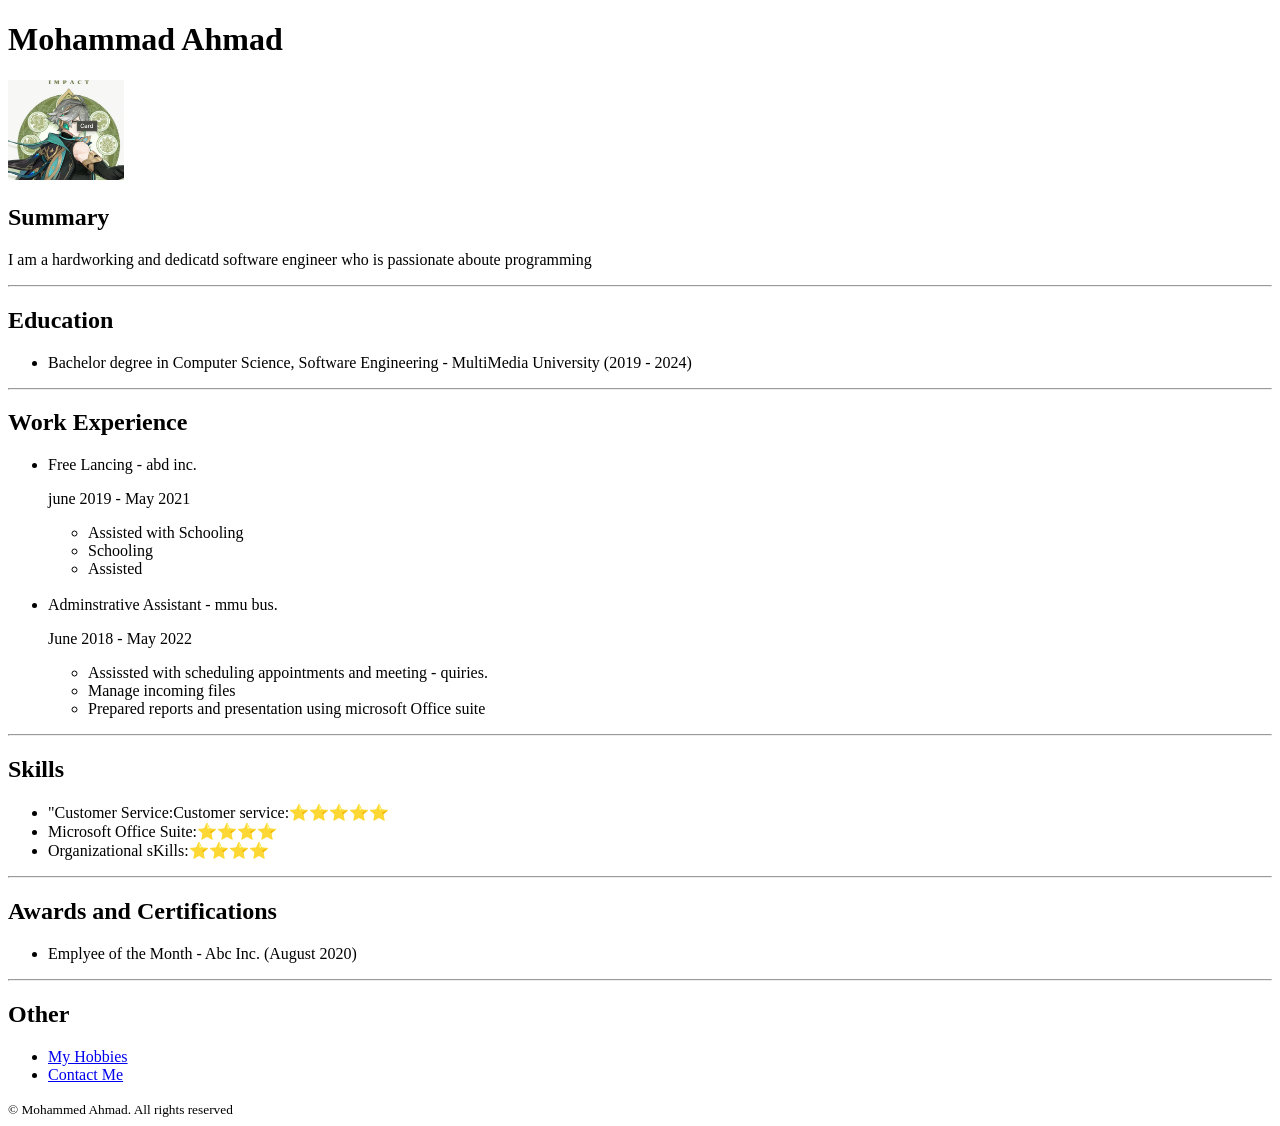
==== index.html @ 48105e3c "Add files via upload" ====
<!DOCTYPE html>
<html lang="en">

<head>
    <meta charset="UTF-8">
    <meta name="viewport" content="width=device-width, initial-scale=1.0">
    <title>My Resume</title>

</head>

<body>
    <h1>Mohammad Ahmad</h1>
    <img src="./Screenshot 1445-11-19 at 21.13.20.png" height="100" alt="Alhaitham, Genshin impact" />
    <h2>Summary</h2>
    <p>I am a hardworking and dedicatd software engineer who is passionate aboute programming</p>
    <hr />
    <h2>Education</h2>
    <ul>
        <li>Bachelor degree in Computer Science, Software Engineering - MultiMedia University (2019 - 2024)</li>
    </ul>
    <hr />
    <h2>Work Experience</h2>
    <ul>
        <li>Free Lancing - abd inc.</li>
        <p>june 2019 - May 2021</p>
        <ul>
            <li>Assisted with Schooling</li>
            <li> Schooling</li>
            <li>Assisted</li>
        </ul>

        <br />

        <li>Adminstrative Assistant - mmu bus.</li>
        <p>June 2018 - May 2022</p>
        <ul>
            <li>Assissted with scheduling appointments and meeting - quiries.</li>
            <li>Manage incoming files</li>
            <li>Prepared reports and presentation using microsoft Office suite</li>
        </ul>

    </ul>

    <hr />
    <h2>Skills</h2>
    <ul>
        <li>"Customer Service:Customer service:⭐️⭐️⭐️⭐️⭐️</li>
        <li>Microsoft Office Suite:⭐️⭐️⭐️⭐️</li>
        <li>Organizational sKills:⭐️⭐️⭐️⭐️</li>
    </ul>
    <hr />

    <h2>Awards and Certifications</h2>
    <ul>
        <li>Emplyee of the Month - Abc Inc. (August 2020)</li>
    </ul>
    <hr />
    <h2>Other</h2>
    <ul>
        <li><a href="./My Hobbies.html">My Hobbies</a></li>
        <li><a href="./Contact Me.html">Contact Me</a></li>
    </ul>
    <footer><small>© Mohammed Ahmad. All rights reserved</small></footer>
</body>

</html>
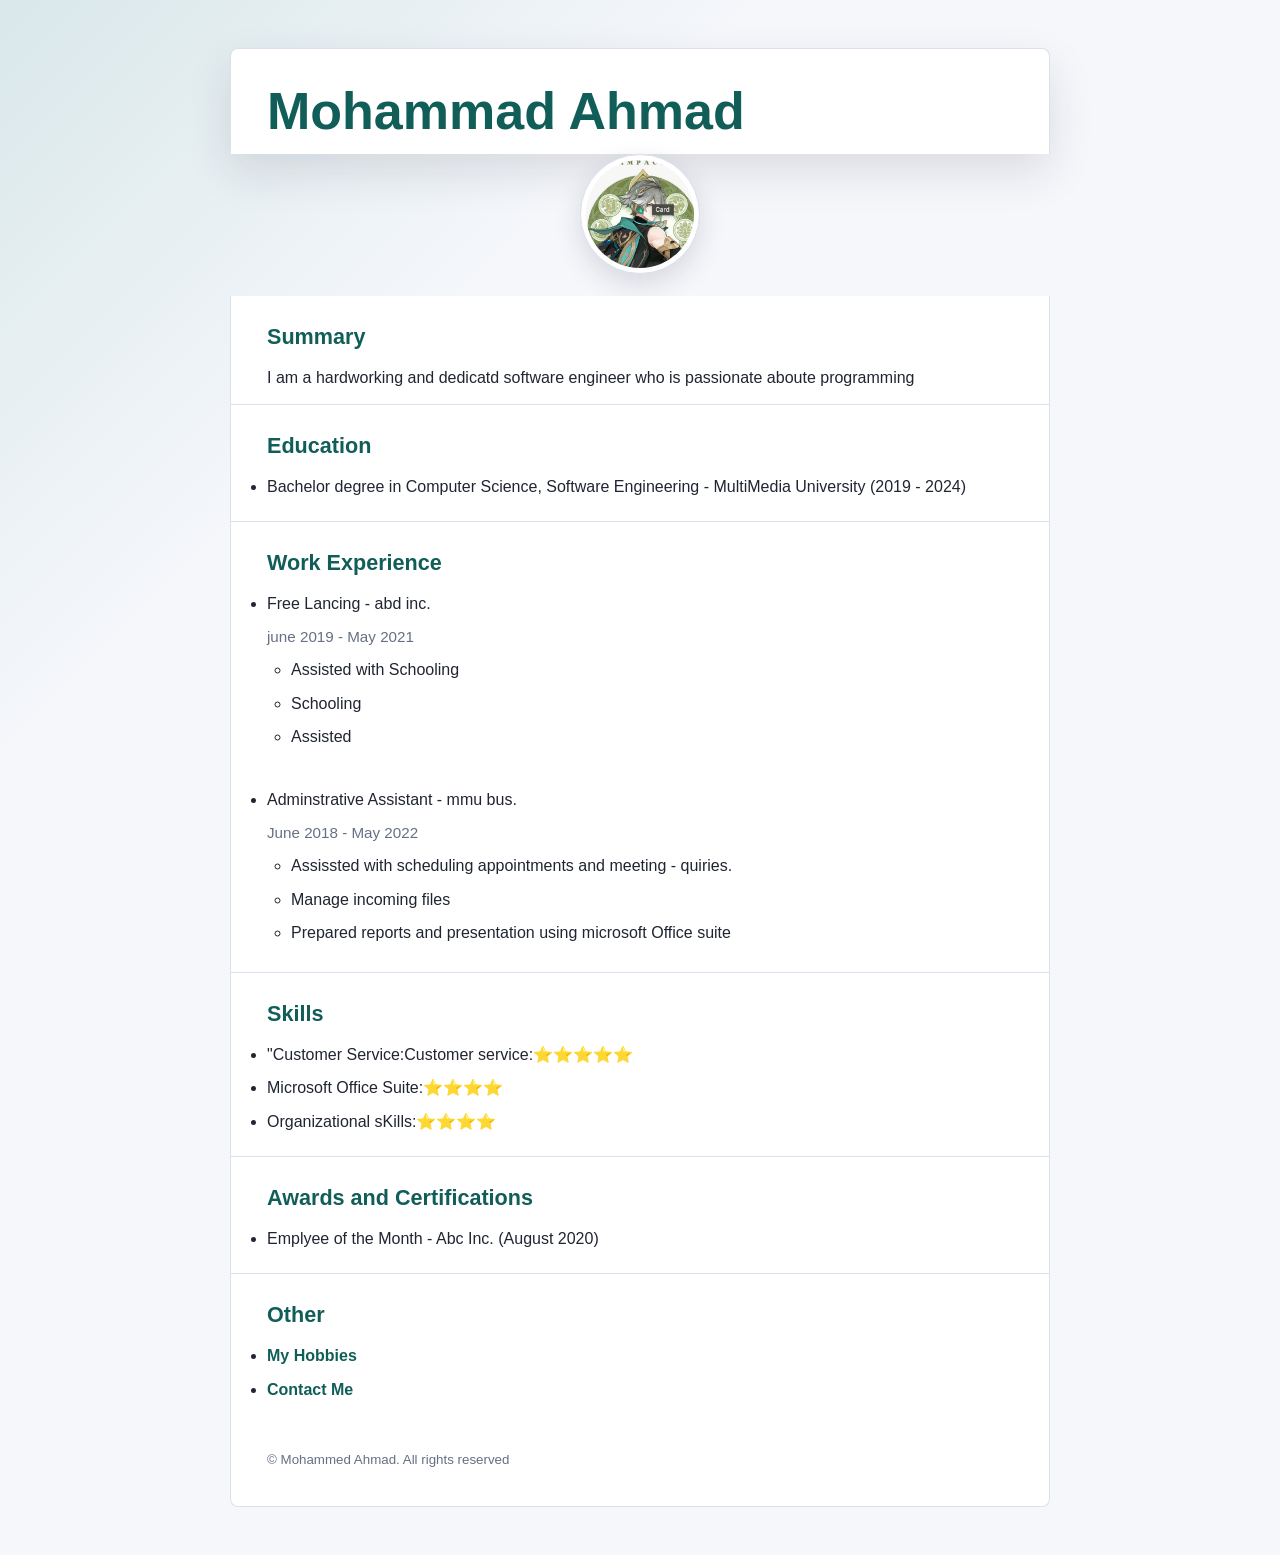
==== commit b4ae2426: "Initial commit" ====
--- a/index.html
+++ b/index.html
@@ -5,6 +5,7 @@
     <meta charset="UTF-8">
     <meta name="viewport" content="width=device-width, initial-scale=1.0">
     <title>My Resume</title>
+    <link rel="stylesheet" href="./style.css">
 
 </head>
 
@@ -63,4 +64,4 @@
     <footer><small>© Mohammed Ahmad. All rights reserved</small></footer>
 </body>
 
-</html>+</html>
--- a/style.css
+++ b/style.css
@@ -0,0 +1,197 @@
+:root {
+    color-scheme: light;
+    --bg: #f5f7fb;
+    --surface: #ffffff;
+    --text: #202532;
+    --muted: #657084;
+    --accent: #0f766e;
+    --accent-dark: #115e59;
+    --line: #d9e1ec;
+    --shadow: 0 18px 45px rgba(32, 37, 50, 0.12);
+}
+
+* {
+    box-sizing: border-box;
+}
+
+html {
+    font-size: 16px;
+}
+
+body {
+    margin: 0;
+    min-height: 100vh;
+    background:
+        linear-gradient(135deg, rgba(15, 118, 110, 0.12), transparent 34rem),
+        var(--bg);
+    color: var(--text);
+    font-family: Arial, Helvetica, sans-serif;
+    line-height: 1.6;
+    padding: 48px 18px;
+}
+
+body > h1,
+body > h2,
+body > p,
+body > ul,
+body > ol,
+body > img,
+body > hr,
+body > footer,
+main {
+    max-width: 820px;
+    margin-left: auto;
+    margin-right: auto;
+}
+
+body > h1,
+main {
+    background: var(--surface);
+    border: 1px solid var(--line);
+    box-shadow: var(--shadow);
+}
+
+body > h1 {
+    margin-top: 0;
+    margin-bottom: 0;
+    padding: 34px 36px 14px;
+    border-bottom: 0;
+    border-radius: 8px 8px 0 0;
+    color: var(--accent-dark);
+    font-size: clamp(2rem, 5vw, 3.25rem);
+    line-height: 1.1;
+}
+
+body > img {
+    display: block;
+    width: 120px;
+    height: 120px;
+    object-fit: cover;
+    margin-bottom: 22px;
+    padding: 5px;
+    background: var(--surface);
+    border: 1px solid var(--line);
+    border-radius: 50%;
+    box-shadow: 0 10px 28px rgba(32, 37, 50, 0.14);
+}
+
+body > h2,
+body > p,
+body > ul,
+body > footer {
+    background: var(--surface);
+    border-left: 1px solid var(--line);
+    border-right: 1px solid var(--line);
+    padding-left: 36px;
+    padding-right: 36px;
+}
+
+body > h2 {
+    margin-top: 0;
+    margin-bottom: 0;
+    padding-top: 24px;
+    color: var(--accent-dark);
+    font-size: 1.35rem;
+}
+
+body > p,
+body > ul {
+    margin-top: 0;
+    margin-bottom: 0;
+    padding-top: 10px;
+    padding-bottom: 14px;
+}
+
+ul,
+ol {
+    padding-left: 1.5rem;
+}
+
+li {
+    margin-bottom: 8px;
+}
+
+ul ul {
+    margin-top: 8px;
+    padding-bottom: 4px;
+}
+
+li + p {
+    margin: 4px 0 8px;
+    color: var(--muted);
+    font-size: 0.95rem;
+}
+
+hr {
+    height: 1px;
+    margin-top: 0;
+    margin-bottom: 0;
+    background: var(--line);
+    border: 0;
+}
+
+a {
+    color: var(--accent-dark);
+    font-weight: 700;
+    text-decoration: none;
+}
+
+a:hover,
+a:focus {
+    color: var(--accent);
+    text-decoration: underline;
+}
+
+footer {
+    margin-bottom: 0;
+    padding-top: 22px;
+    padding-bottom: 34px;
+    border-bottom: 1px solid var(--line);
+    border-radius: 0 0 8px 8px;
+    color: var(--muted);
+}
+
+main {
+    padding: 34px 36px;
+    border-radius: 8px;
+}
+
+main h1 {
+    margin-top: 0;
+    color: var(--accent-dark);
+    font-size: clamp(2rem, 5vw, 3rem);
+    line-height: 1.15;
+}
+
+main p {
+    margin: 10px 0;
+}
+
+main ol {
+    margin-bottom: 28px;
+}
+
+@media (max-width: 640px) {
+    body {
+        padding: 24px 12px;
+    }
+
+    body > h1,
+    body > h2,
+    body > p,
+    body > ul,
+    body > footer,
+    main {
+        padding-left: 20px;
+        padding-right: 20px;
+    }
+
+    body > h1 {
+        padding-top: 26px;
+    }
+
+    body > img {
+        width: 104px;
+        height: 104px;
+    }
+}
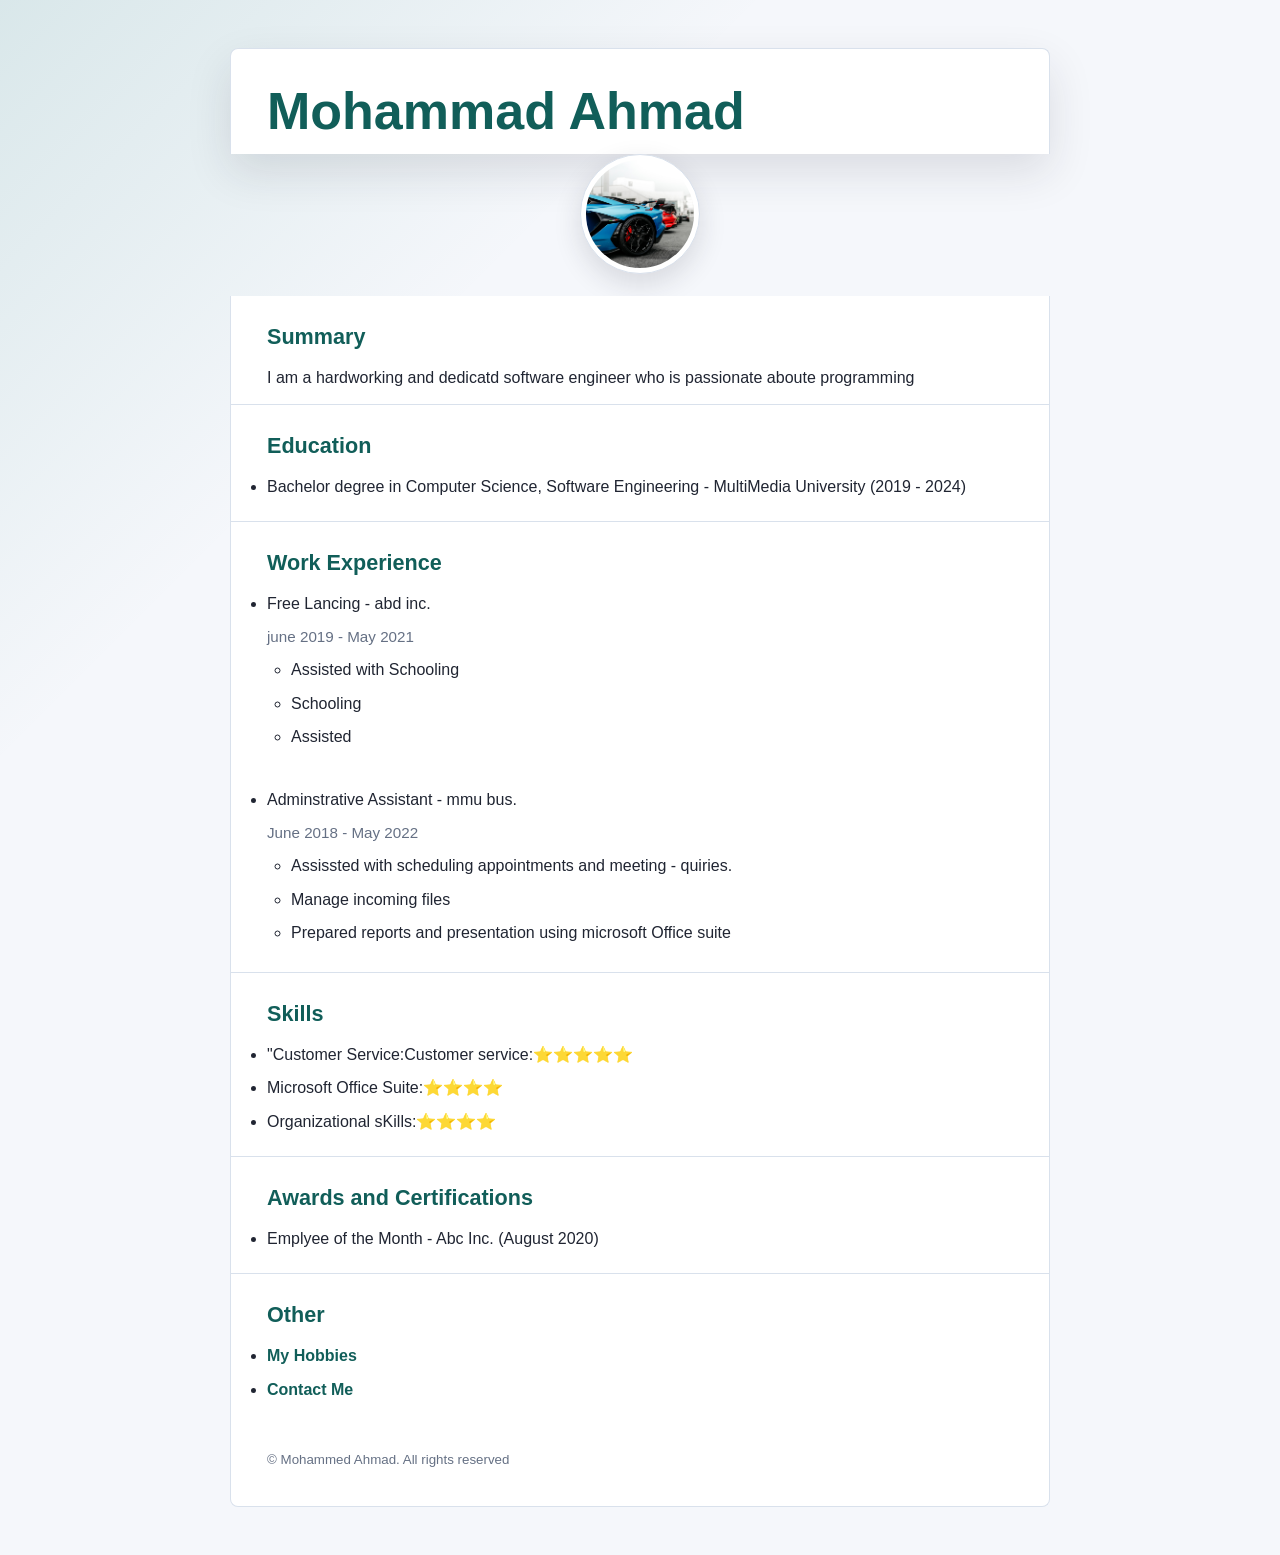
==== commit 42443896: "new adjustment by Ai" ====
--- a/index.html
+++ b/index.html
@@ -11,7 +11,7 @@
 
 <body>
     <h1>Mohammad Ahmad</h1>
-    <img src="./Screenshot 1445-11-19 at 21.13.20.png" height="100" alt="Alhaitham, Genshin impact" />
+    <img src="./supercar.jpg" height="100" alt="Blue supercar parked in an urban setting" />
     <h2>Summary</h2>
     <p>I am a hardworking and dedicatd software engineer who is passionate aboute programming</p>
     <hr />
